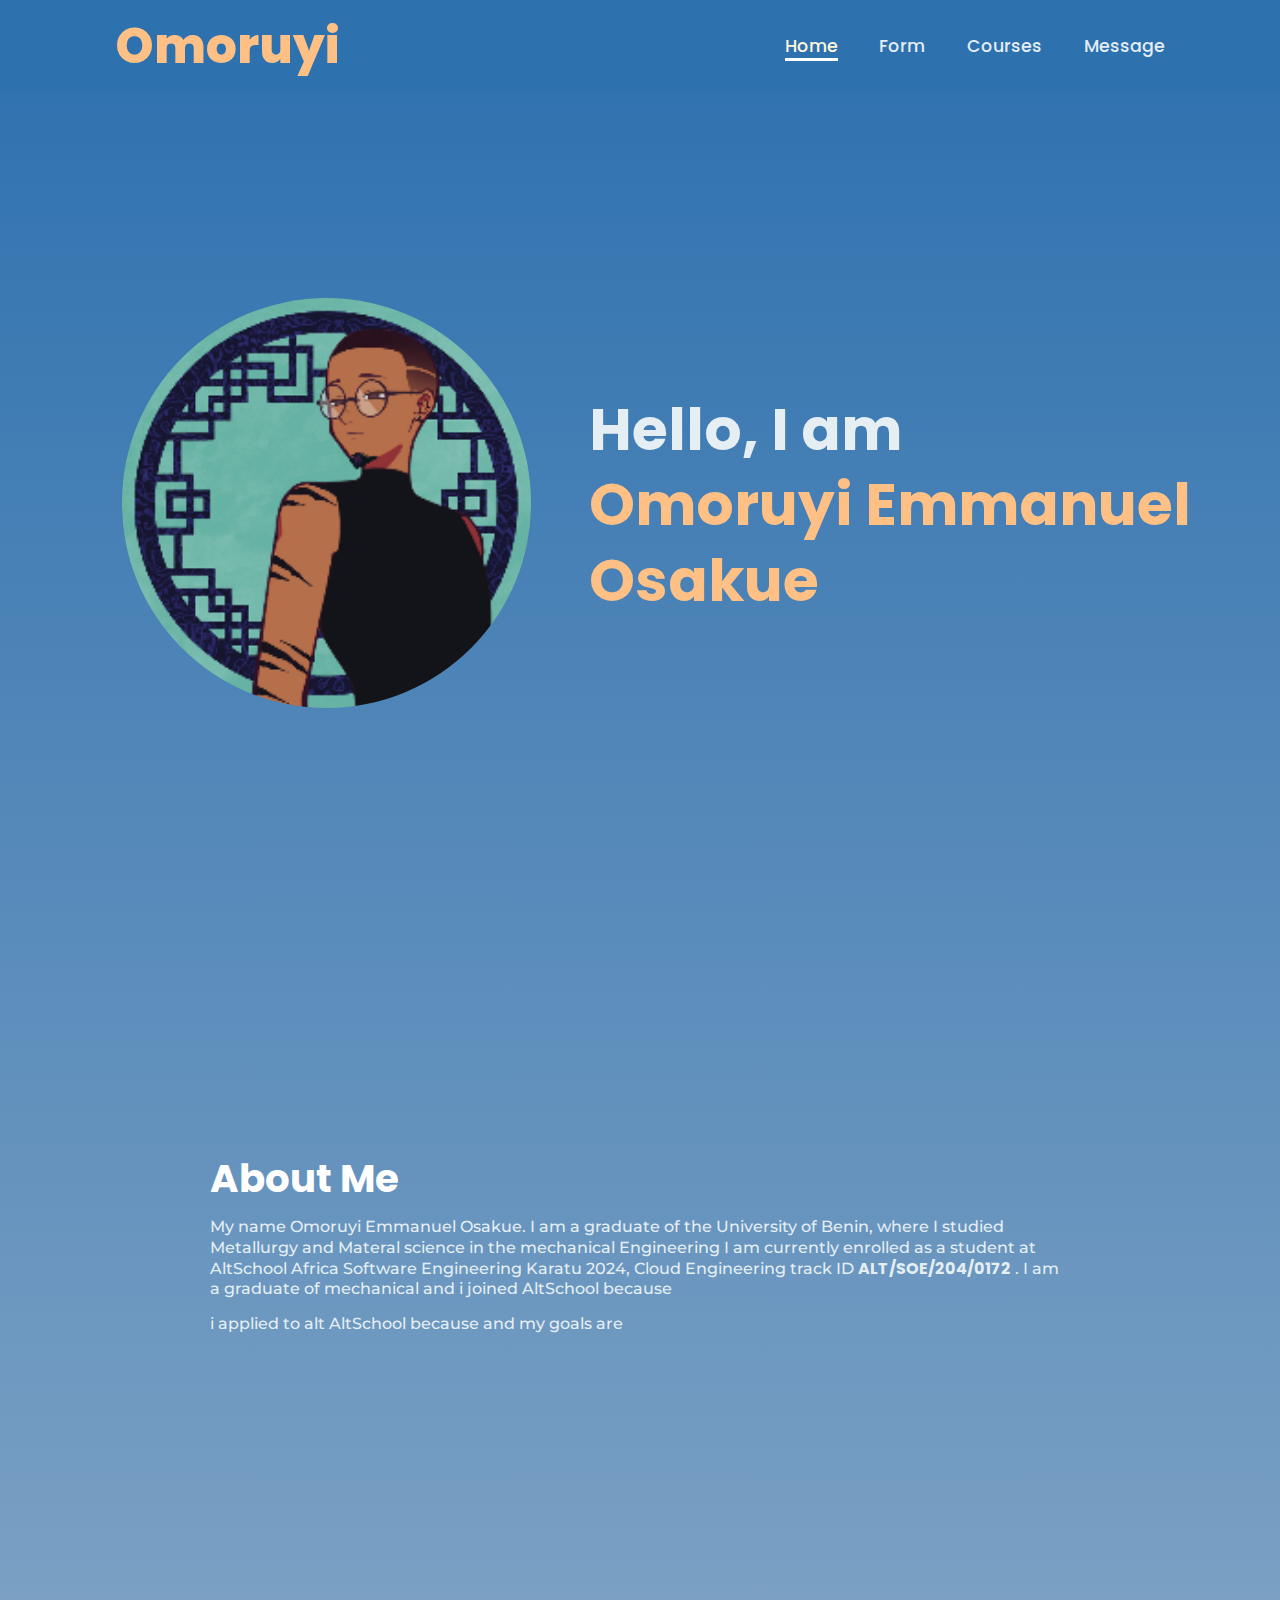
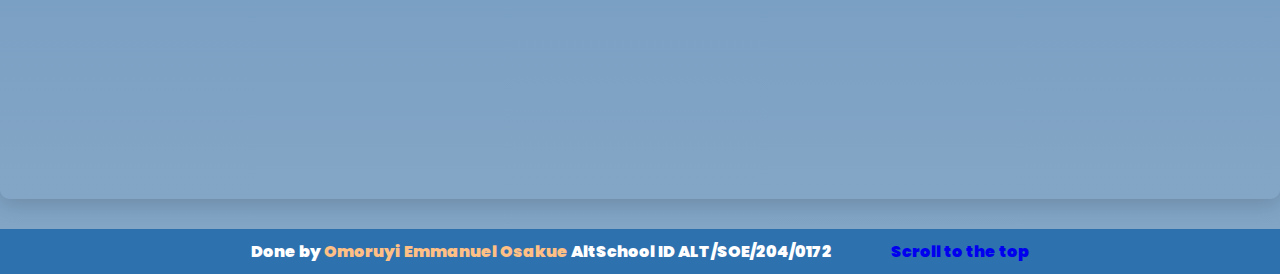
==== index.html @ dfc9d58b "assignment" ====
<!DOCTYPE html>
<html lang="en">
<head>
    <meta charset="UTF-8">
    <meta name="viewport" content="width=device-width, initial-scale=1.0">
    <title>Omoruyi Emmanuel Osakue</title>
    <link rel="stylesheet" href="styles/style.css">
</head>
<body>
    <header>
        <a href="#" class="logo">Omoruyi</a>

        <nav>
            <a href="#" class="active">Home</a>
            <a href="pages/form.html">Form</a>
            <a href="pages/table.html">Courses</a>
            <a href="pages/media.html">Message</a>
        </nav>
    </header>
    <main>
        <section>
            <div class="intro">
                <div class="intro-img">
                    <img src="assets/avi.png" alt="an avi photo of omoruyi">
                </div>
                <div class="intro-content">
                    <h1>Hello, I am <br><span>Omoruyi Emmanuel Osakue</span></h1>
                </div>
            </div>
            <div class="about">
                <h1>About Me</h1>
                <p>My name Omoruyi Emmanuel Osakue. I am a graduate of the University of Benin, where I studied Metallurgy and Materal science in the mechanical Engineering
                I am currently enrolled as a student at AltSchool Africa Software Engineering Karatu 2024, Cloud Engineering track ID <strong>ALT/SOE/204/0172</strong> . I am a graduate of mechanical and i joined AltSchool because</p>
                <br>
                <p>i applied to alt AltSchool because and my goals are</p>
        </section>
    </main>
    <footer>
        <p>Done by <span>Omoruyi Emmanuel Osakue</span> AltSchool ID <strong>ALT/SOE/204/0172</strong></p>
        <a href="#">Scroll to the top</a>
    </footer>
</body>
</html>
---- styles/style.css ----
@import url('https://fonts.googleapis.com/css2?family=Poppins:wght@300;400;500;600&display=swap');
@import url('https://fonts.googleapis.com/css2?family=Montserrat:ital,wght@0,100..900;1,100..900&display=swap');

*{
    margin: 0;
    padding: 0;
    box-sizing: border-box;
    text-decoration: none;
    font-family: "Poppins", sans-serif;
}

html{
    font-size: 60.5%;
}

body{
    margin: rem;
    background: linear-gradient(#2e71af, #84a6c6);
    color: #e4eef3;
}

main {
    max-width: 1300px;
    margin: 30px auto;
    padding: 25px;
    background: linear-gradient(#2e71af, #84a6c6);
    border-radius: 10px;
    box-shadow: 0 6px 20px rgba(0, 0, 0, 0.15);
}

header{
    margin-top: 0;
    position: fixed;
    top: 0;
    left: 0;
    width: 100%;
    padding: 1rem 9%;
    background-color: #2e71af;
    display: flex;
    justify-content: space-between;
    align-items: center;
    z-index: 100;
}

.logo{
    font-size: 5rem;
    color: #ffc086;
    font-weight: 800;
}

.logo:hover{
    transform: scale(1.1);
}

nav a{
    font-size: 1.8rem;
    color: #e4eef3;
    margin-left: 4rem;
    font-weight: 500;
    border-bottom: 3px solid transparent;
}

nav a:hover,
nav a.active{
    color: cornsilk;
    border-bottom: 3px solid white;
}

@media(max-width:995px){
    nav{
        position: absolute;
        top: 100%;
        right: 0;
        width: 40%;
        border-bottom: 3px solid white;
        padding: 1rem solid;
        background-color: #131419;
        border-top: 0.1rem solid;
    }

    nav.active{
        display: block;
    }

    nav a{
        display: block;
        font-size: 2rem;
        margin: 1rem;
    }

    nav a:hover,
    nav a.active{
        padding: 1rem;
        border-radius: 0.5rem;
        border-bottom: 0.5rem solid white;
    }

    section{
        min-height: 100vh;
        padding: 5rem 9% 5rem;
    }
}

.intro{
    margin-top: 0rem;
    padding-left: 10rem;
    display: flex;
    justify-content: center;
    align-items: center;
    gap: 6rem;
    border-radius: 5rem;
    width: 100%;
    height: 100vh;
}

.intro .intro-content h1{
    font-size: 6rem;
    font-weight: 700;
    line-height: 1.3;
}

span{
    color: #ffc086;
}

.intro-img{
    border-radius: 50%;
}

.intro-img img{
    position: relative;
    width: 32vw;
    border-radius: 50%;
}

.about{
    margin: 15%;
    height: 50vh;
    justify-content: center;
    align-items: center;
    text-wrap: wrap;
}

.about h1{
    font-size: 4rem;
    font-weight: 700;
    line-height: 2;
    color: white;
}

.about p{
    font-family: "Montserrat", sans-serif;
    font-size: medium;
    font-weight: 500;
    line-height: 1.3;
}


.goals{
    margin: 15%;
    justify-content: center;
    align-items: center;
    text-wrap: wrap;
}

.goals h1{
    margin: 20rem, 5rem;
    font-size: 4rem;
    font-weight: 700;
    line-height: 2;
    color: white;
}

.goals p{
    font-family: "Montserrat", sans-serif;
    font-size: medium;
    font-weight: 500;
    line-height: 1.3;
}

footer{
    width: 100%;
    height: 5vh;
    display: flex;
    align-items: center;
    justify-content: center;
    color: white;
    margin: 0, 5px;
    font-size: medium;
    font-weight: 900;
    font-family: "Montserrat", sans-serif;
    background-color: #2e71af;
}

footer a{
    margin-left: 6rem;
}
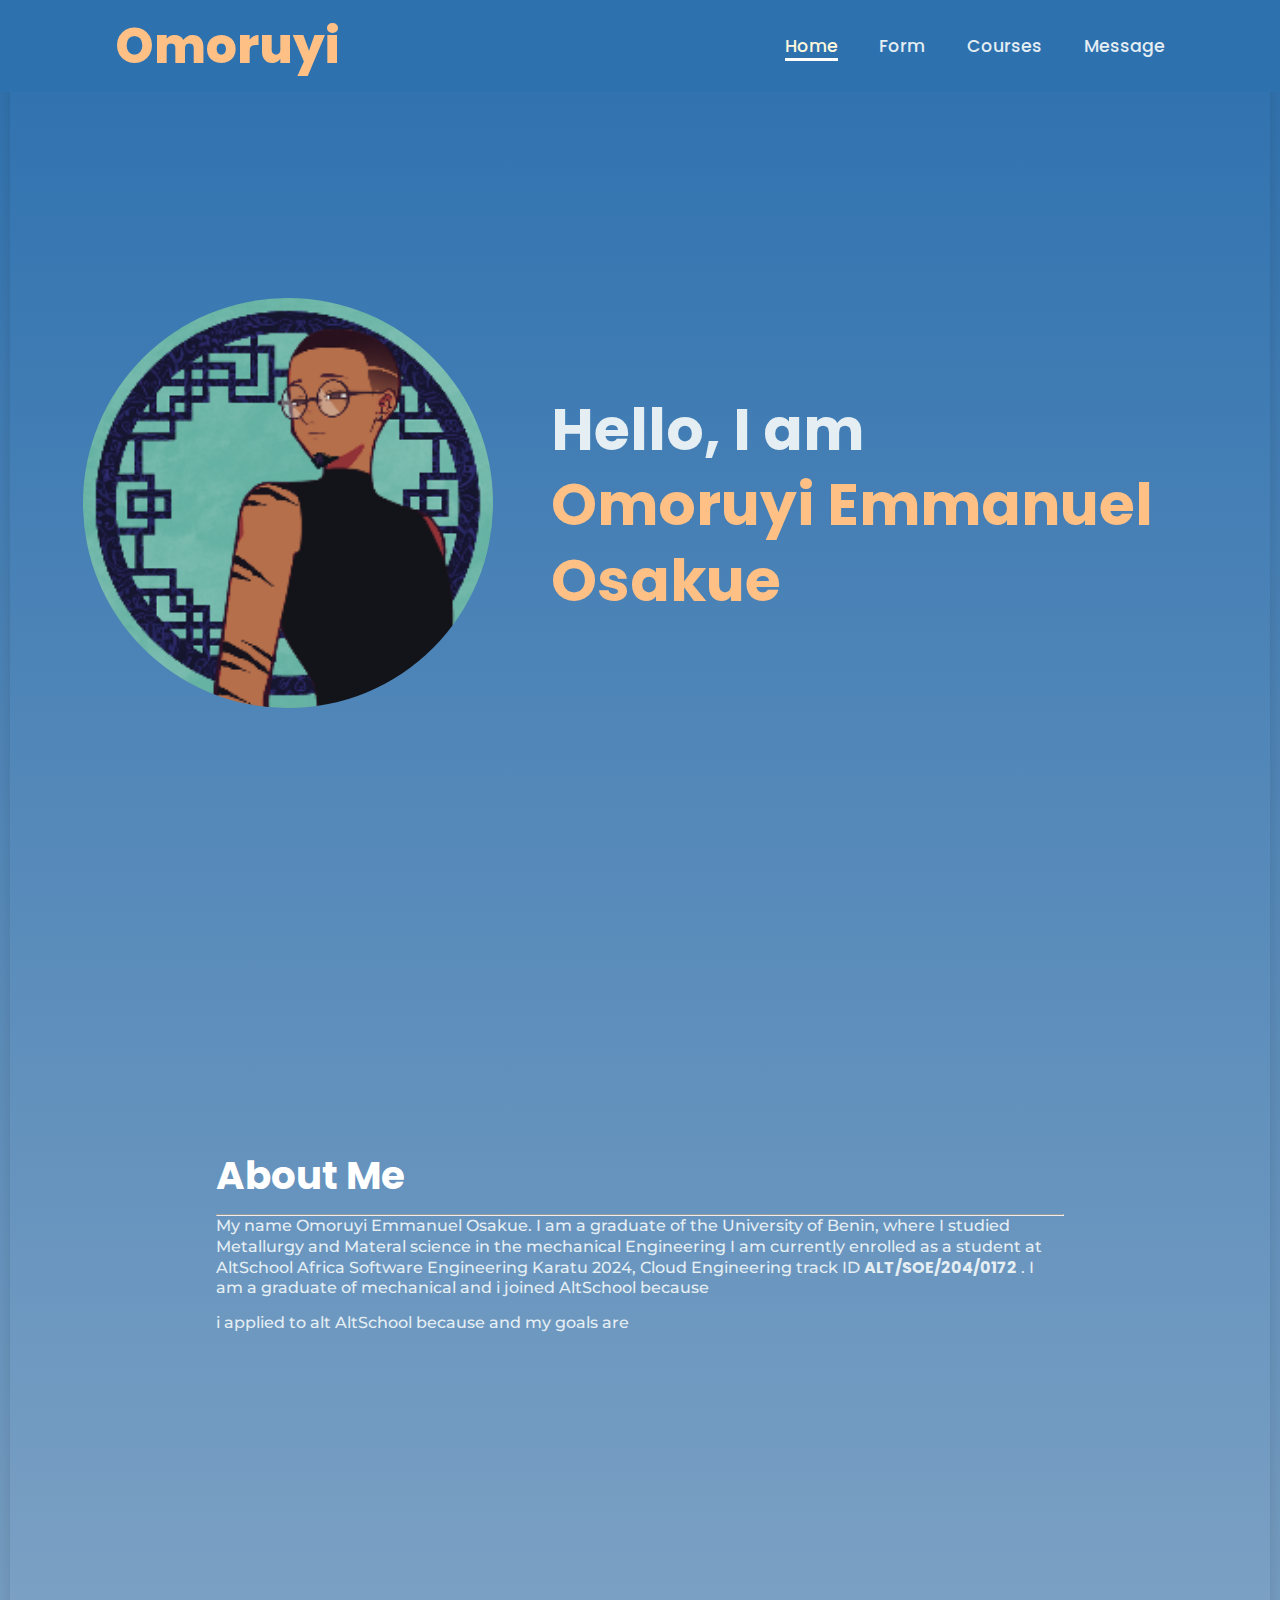
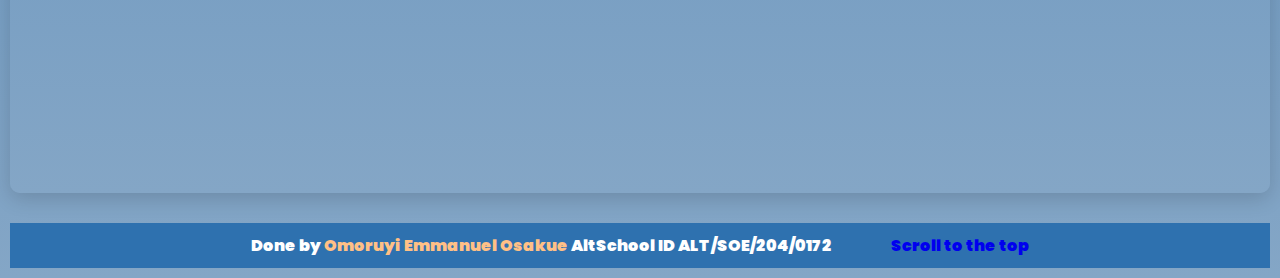
==== commit 95b0cbb2: "media assets" ====
--- a/index.html
+++ b/index.html
@@ -20,7 +20,7 @@
     <main>
         <section>
             <div class="intro">
-                <div class="intro-img">
+                <div id="hideimg" class="intro-img">
                     <img src="assets/avi.png" alt="an avi photo of omoruyi">
                 </div>
                 <div class="intro-content">
@@ -28,7 +28,7 @@
                 </div>
             </div>
             <div class="about">
-                <h1>About Me</h1>
+                <h1>About Me</h1><hr>
                 <p>My name Omoruyi Emmanuel Osakue. I am a graduate of the University of Benin, where I studied Metallurgy and Materal science in the mechanical Engineering
                 I am currently enrolled as a student at AltSchool Africa Software Engineering Karatu 2024, Cloud Engineering track ID <strong>ALT/SOE/204/0172</strong> . I am a graduate of mechanical and i joined AltSchool because</p>
                 <br>
--- a/styles/style.css
+++ b/styles/style.css
@@ -13,68 +13,73 @@
     font-size: 60.5%;
 }
 
-body{
-    margin: rem;
-    background: linear-gradient(#2e71af, #84a6c6);
-    color: #e4eef3;
-}
-
-main {
-    max-width: 1300px;
-    margin: 30px auto;
-    padding: 25px;
-    background: linear-gradient(#2e71af, #84a6c6);
-    border-radius: 10px;
-    box-shadow: 0 6px 20px rgba(0, 0, 0, 0.15);
-}
-
-header{
-    margin-top: 0;
-    position: fixed;
-    top: 0;
-    left: 0;
-    width: 100%;
-    padding: 1rem 9%;
-    background-color: #2e71af;
-    display: flex;
-    justify-content: space-between;
-    align-items: center;
-    z-index: 100;
-}
-
-.logo{
-    font-size: 5rem;
-    color: #ffc086;
-    font-weight: 800;
-}
-
-.logo:hover{
-    transform: scale(1.1);
-}
-
-nav a{
-    font-size: 1.8rem;
-    color: #e4eef3;
-    margin-left: 4rem;
-    font-weight: 500;
-    border-bottom: 3px solid transparent;
-}
-
-nav a:hover,
-nav a.active{
-    color: cornsilk;
-    border-bottom: 3px solid white;
-}
-
-@media(max-width:995px){
+@media screen and  (max-width: 1600px) {
+    body{
+        margin: 1rem;
+        background: linear-gradient(#2e71af, #84a6c6);
+        color: #e4eef3;
+    }
+
+    main {
+        max-width: 1300px;
+        margin: 30px auto;
+        padding: 25px;
+        background: linear-gradient(#2e71af, #84a6c6);
+        border-radius: 10px;
+        box-shadow: 0 6px 20px rgba(0, 0, 0, 0.15);
+    }
+
+    header{
+        margin-top: 0;
+        position: fixed;
+        top: 0;
+        left: 0;
+        width: 100%;
+        padding: 1rem 9%;
+        background-color: #2e71af;
+        display: flex;
+        justify-content: space-between;
+        align-items: center;
+        z-index: 100;
+    }
+
+    .logo{
+        font-size: 5rem;
+        color: #ffc086;
+        font-weight: 800;
+    }
+
+    .logo:hover{
+        transform: scale(1.1);
+    }
+
+    nav a{
+        font-size: 1.8rem;
+        color: #e4eef3;
+        margin-left: 4rem;
+        font-weight: 500;
+        border-bottom: 3px solid transparent;
+    }
+    
+    nav a:hover,
+    nav a.active{
+        color: cornsilk;
+        border-bottom: 3px solid white;
+    }
+}
+
+
+
+@media(max-width:700px){
+
+
     nav{
         position: absolute;
         top: 100%;
         right: 0;
-        width: 40%;
-        border-bottom: 3px solid white;
+        width: 100%;
         padding: 1rem solid;
-        background-color: #131419;
+        background-color: #2e71af;
         border-top: 0.1rem solid;
     }
 
@@ -83,14 +88,14 @@
     }
 
     nav a{
-        display: block;
+        flex-direction: column;
         font-size: 2rem;
         margin: 1rem;
+        align-items: center;
     }
 
     nav a:hover,
     nav a.active{
-        padding: 1rem;
         border-radius: 0.5rem;
         border-bottom: 0.5rem solid white;
     }
@@ -103,7 +108,7 @@
 
 .intro{
     margin-top: 0rem;
-    padding-left: 10rem;
+    padding-left: 5rem;
     display: flex;
     justify-content: center;
     align-items: center;
@@ -131,6 +136,12 @@
     position: relative;
     width: 32vw;
     border-radius: 50%;
+}
+
+@media (max-width: 600px) {
+    #hideimg{
+        display: none;
+    }
 }
 
 .about{
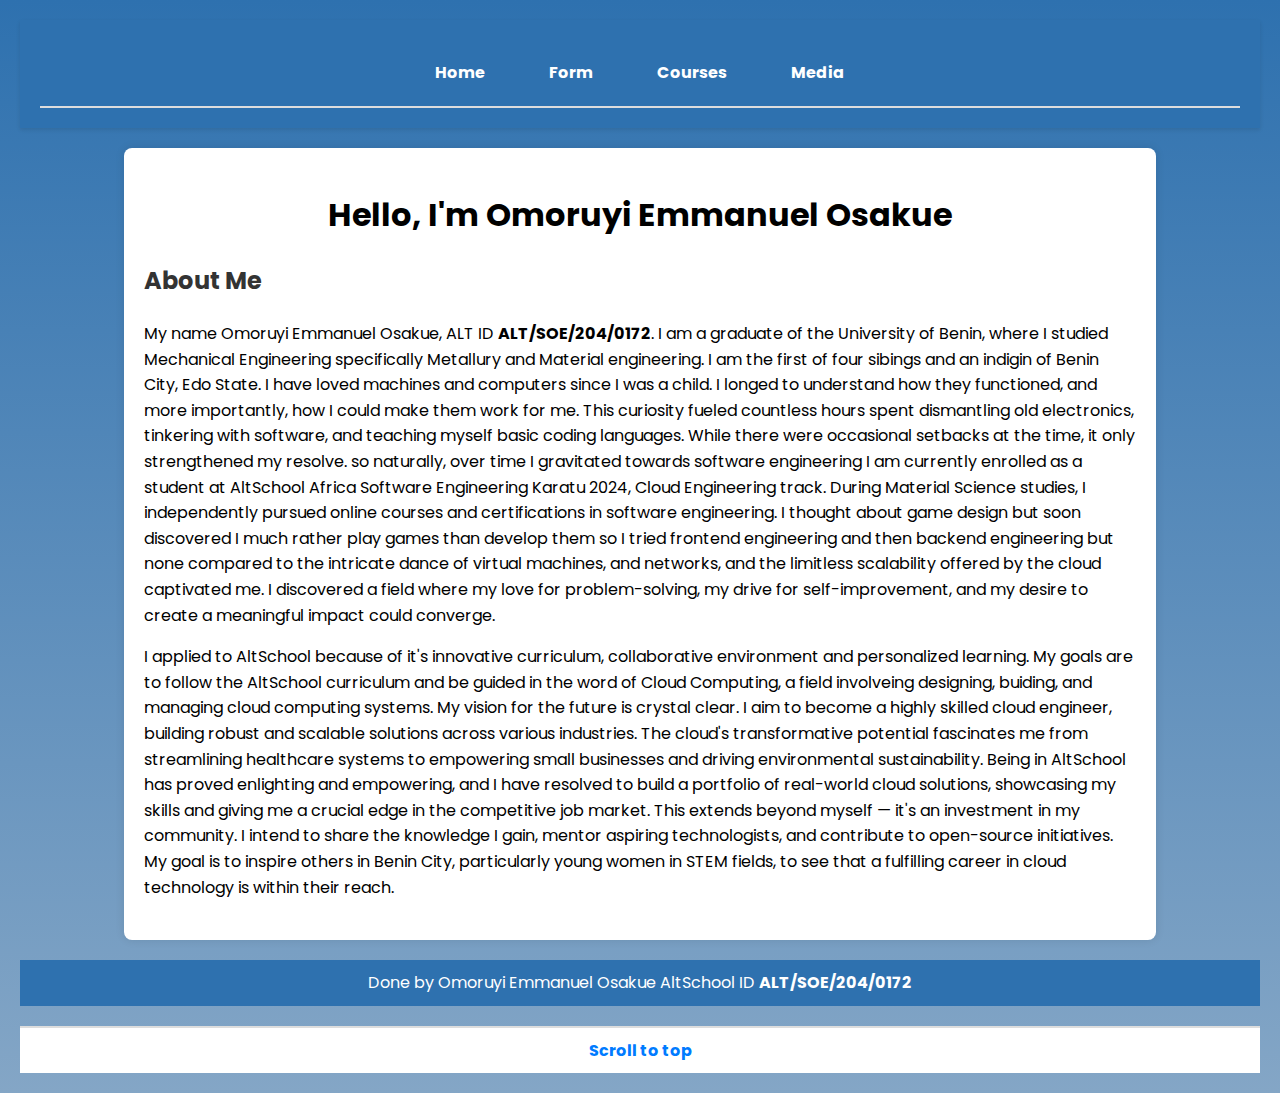
==== commit fea15b00: "assignment complete" ====
--- a/index.html
+++ b/index.html
@@ -4,40 +4,46 @@
     <meta charset="UTF-8">
     <meta name="viewport" content="width=device-width, initial-scale=1.0">
     <title>Omoruyi Emmanuel Osakue</title>
-    <link rel="stylesheet" href="styles/style.css">
+    <link rel="stylesheet" href="/styles.css">
 </head>
 <body>
     <header>
-        <a href="#" class="logo">Omoruyi</a>
-
         <nav>
             <a href="#" class="active">Home</a>
             <a href="pages/form.html">Form</a>
             <a href="pages/table.html">Courses</a>
-            <a href="pages/media.html">Message</a>
+            <a href="pages/media.html">Media</a>
         </nav>
     </header>
     <main>
         <section>
-            <div class="intro">
-                <div id="hideimg" class="intro-img">
-                    <img src="assets/avi.png" alt="an avi photo of omoruyi">
-                </div>
-                <div class="intro-content">
-                    <h1>Hello, I am <br><span>Omoruyi Emmanuel Osakue</span></h1>
-                </div>
+            <div style="color: black; text-align: center;">
+                <h1>Hello, I'm <span>Omoruyi Emmanuel Osakue</span></h1>
             </div>
-            <div class="about">
-                <h1>About Me</h1><hr>
-                <p>My name Omoruyi Emmanuel Osakue. I am a graduate of the University of Benin, where I studied Metallurgy and Materal science in the mechanical Engineering
-                I am currently enrolled as a student at AltSchool Africa Software Engineering Karatu 2024, Cloud Engineering track ID <strong>ALT/SOE/204/0172</strong> . I am a graduate of mechanical and i joined AltSchool because</p>
-                <br>
-                <p>i applied to alt AltSchool because and my goals are</p>
+            <div style="color: black;">
+                <h2>About Me</h2>
+                <p>My name Omoruyi Emmanuel Osakue, ALT ID <strong>ALT/SOE/204/0172</strong>. I am a graduate of the University of Benin, where I studied Mechanical Engineering specifically Metallury and Material
+                engineering. I am the first of four sibings and an indigin of Benin City,
+                Edo State. I have loved machines and computers since I was a child. I longed to understand how they functioned, and more importantly, how I could make them work for me. 
+                This curiosity fueled countless hours spent dismantling old electronics, tinkering with software, and teaching myself basic coding languages. 
+                While there were occasional setbacks at the time, it only strengthened my resolve. so naturally, over time I gravitated towards software engineering 
+                I am currently enrolled as a student at AltSchool Africa Software Engineering Karatu 2024, Cloud Engineering track.
+                During Material Science studies, I independently pursued online courses and certifications in software engineering. 
+                I thought about game design but soon discovered I much rather play games than develop them so I tried frontend engineering and then backend engineering 
+                but none compared to the intricate dance of virtual machines, and networks, and the limitless scalability offered by the cloud captivated me. 
+                I discovered a field where my love for problem-solving, my drive for self-improvement, and my desire to create a meaningful impact could converge.</p>
+                <p>I applied to AltSchool because of it's innovative curriculum, collaborative environment and personalized learning. My goals are to follow the AltSchool curriculum
+                and be guided in the word of Cloud Computing, a field involveing designing, buiding, and managing cloud computing systems.
+                My vision for the future is crystal clear. I aim to become a highly skilled cloud engineer, building robust and scalable solutions across various industries. 
+                The cloud's transformative potential fascinates me from streamlining healthcare systems to empowering small businesses and driving environmental sustainability. 
+                Being in AltSchool has proved enlighting and empowering, and I have resolved to build a portfolio of real-world cloud solutions, showcasing my skills and giving me a crucial edge in the competitive job market. 
+                This extends beyond myself — it's an investment in my community. I intend to share the knowledge I gain, mentor aspiring technologists, and contribute to open-source initiatives. My goal is to inspire others in Benin City,
+                 particularly young women in STEM fields, to see that a fulfilling career in cloud technology is within their reach.</p>
         </section>
     </main>
     <footer>
         <p>Done by <span>Omoruyi Emmanuel Osakue</span> AltSchool ID <strong>ALT/SOE/204/0172</strong></p>
-        <a href="#">Scroll to the top</a>
+        <a href="#" class="top-link">Scroll to top</a>
     </footer>
 </body>
 </html>--- a/styles.css
+++ b/styles.css
@@ -0,0 +1,219 @@
+@import url('https://fonts.googleapis.com/css2?family=Poppins:wght@300;400;500;600&display=swap');
+@import url('https://fonts.googleapis.com/css2?family=Montserrat:ital,wght@0,100..900;1,100..900&display=swap');
+
+body {
+    font-family: "Poppins", sans-serif;
+    background: linear-gradient(#2e71af, #84a6c6);
+    color: #e4eef3;
+    margin: 0;
+    padding: 20px;
+    line-height: 1.6;
+}
+
+/* Header Styling */
+header {
+    background-color: #2e71af;
+    padding: 20px;
+    box-shadow: 0 2px 4px rgba(0, 0, 0, 0.1);
+}
+
+/* Navigation Styling */
+nav {
+    background-color: #2e71af; /* Updated background color */
+    padding: 10px 0;
+    text-align: center;
+    border-bottom: 2px solid #ddd; /* Optional: for separation from content */
+}
+
+nav a {
+    color: white; /* Text color */
+    text-decoration: none;
+    font-weight: bold;
+    padding: 10px 20px;
+    display: inline-block;
+    margin: 0 10px;
+    transition: background-color 0.3s, color 0.3s;
+}
+
+nav a:hover
+nav a.active{
+    color: cornsilk;
+    border-bottom: 3px solid white;
+    background-color: #f4f4f4; /* Hover background color */
+    color: #0056b3; /* Hover text color */
+    border-radius: 5px; /* Rounded corners */
+}
+
+/* Main Content Styling */
+main {
+    padding: 20px;
+    width: 80%;
+    max-width: 1200px;
+    margin: 20px auto;
+    background-color: #fff;
+    border-radius: 8px;
+    box-shadow: 0 0 10px rgba(0, 0, 0, 0.1);
+}
+
+section {
+    margin-bottom: 20px;
+}
+
+h2 {
+    font-size: 1.5em;
+    color: #333;
+    padding-bottom: 5px;
+    margin-bottom: 10px;
+}
+
+/* Form Styling */
+form {
+    width: 80%;
+    max-width: 600px;
+    margin: 20px auto;
+    padding: 20px;
+    background-color: #fff;
+    border-radius: 8px;
+    box-shadow: 0 0 10px rgba(0, 0, 0, 0.1);
+}
+
+label {
+    display: block;
+    margin-bottom: 8px;
+    font-weight: bold;
+    color: #555;
+}
+
+input[type="text"],
+input[type="email"],
+input[type="tel"],
+select,
+input[type="date"] {
+    width: calc(100% - 22px);
+    padding: 10px;
+    margin-bottom: 15px;
+    border: 1px solid #ddd;
+    border-radius: 4px;
+    box-sizing: border-box;
+}
+
+input[type="date"] {
+    height: 38px;
+}
+
+input[type="submit"] {
+    background-color: #2e71af;
+    color: #fff;
+    border: none;
+    padding: 10px 15px;
+    font-size: 16px;
+    border-radius: 4px;
+    cursor: pointer;
+    transition: background-color 0.3s ease;
+}
+
+input[type="submit"]:hover {
+    background-color: #4cae4c;
+}
+
+/* Table Styling */
+table {
+    width: 100%;
+    border-collapse: collapse;
+    margin: 0 auto;
+    background-color: #fff;
+    box-shadow: 0 2px 5px rgba(0, 0, 0, 0.1);
+}
+
+th, td {
+    padding: 10px;
+    text-align: left;
+    border-bottom: 1px solid #ddd;
+}
+
+th {
+    background-color: #4184ff;
+    color: white;
+}
+
+tr:nth-child(even) {
+    background-color: #f2f2f2;
+}
+
+tr:hover {
+    background-color: #ddd;
+}
+
+thead {
+    position: sticky;
+    top: 0;
+}
+
+/* Image and Media Styling */
+picture {
+    display: block;
+    margin: 0 auto;
+}
+
+img {
+    max-width: 100%;
+    height: auto;
+    display: block;
+    margin: 0 auto;
+}
+
+video,
+audio {
+    display: block;
+    margin: 20px auto;
+}
+
+.top-link {
+    display: block;
+    text-align: center;
+    padding: 10px;
+    text-decoration: none;
+    color: #007bff;
+    font-weight: bold;
+    border-top: 2px solid #ddd;
+    margin-top: 20px;
+    background-color: #fff;
+    transition: background-color 0.3s ease;
+}
+
+.top-link:hover {
+    background-color: #f4f4f4;
+    color: #0056b3;
+}
+
+a {
+    color: #e4eef3;
+    text-decoration: none;
+}
+
+a:hover {
+    text-decoration: underline;
+}
+
+footer p{
+    text-align: center;
+    margin-top: 20px;
+    padding: 10px;
+    background-color: #2e71af;
+    color: #fff;
+}
+
+/* Responsive Design */
+@media (max-width: 360px) {
+    form {
+        width: 95%;
+    }
+
+    input[type="text"],
+    input[type="email"],
+    input[type="tel"],
+    input[type="date"],
+    select {
+        width: calc(100% - 18px);
+    }
+}